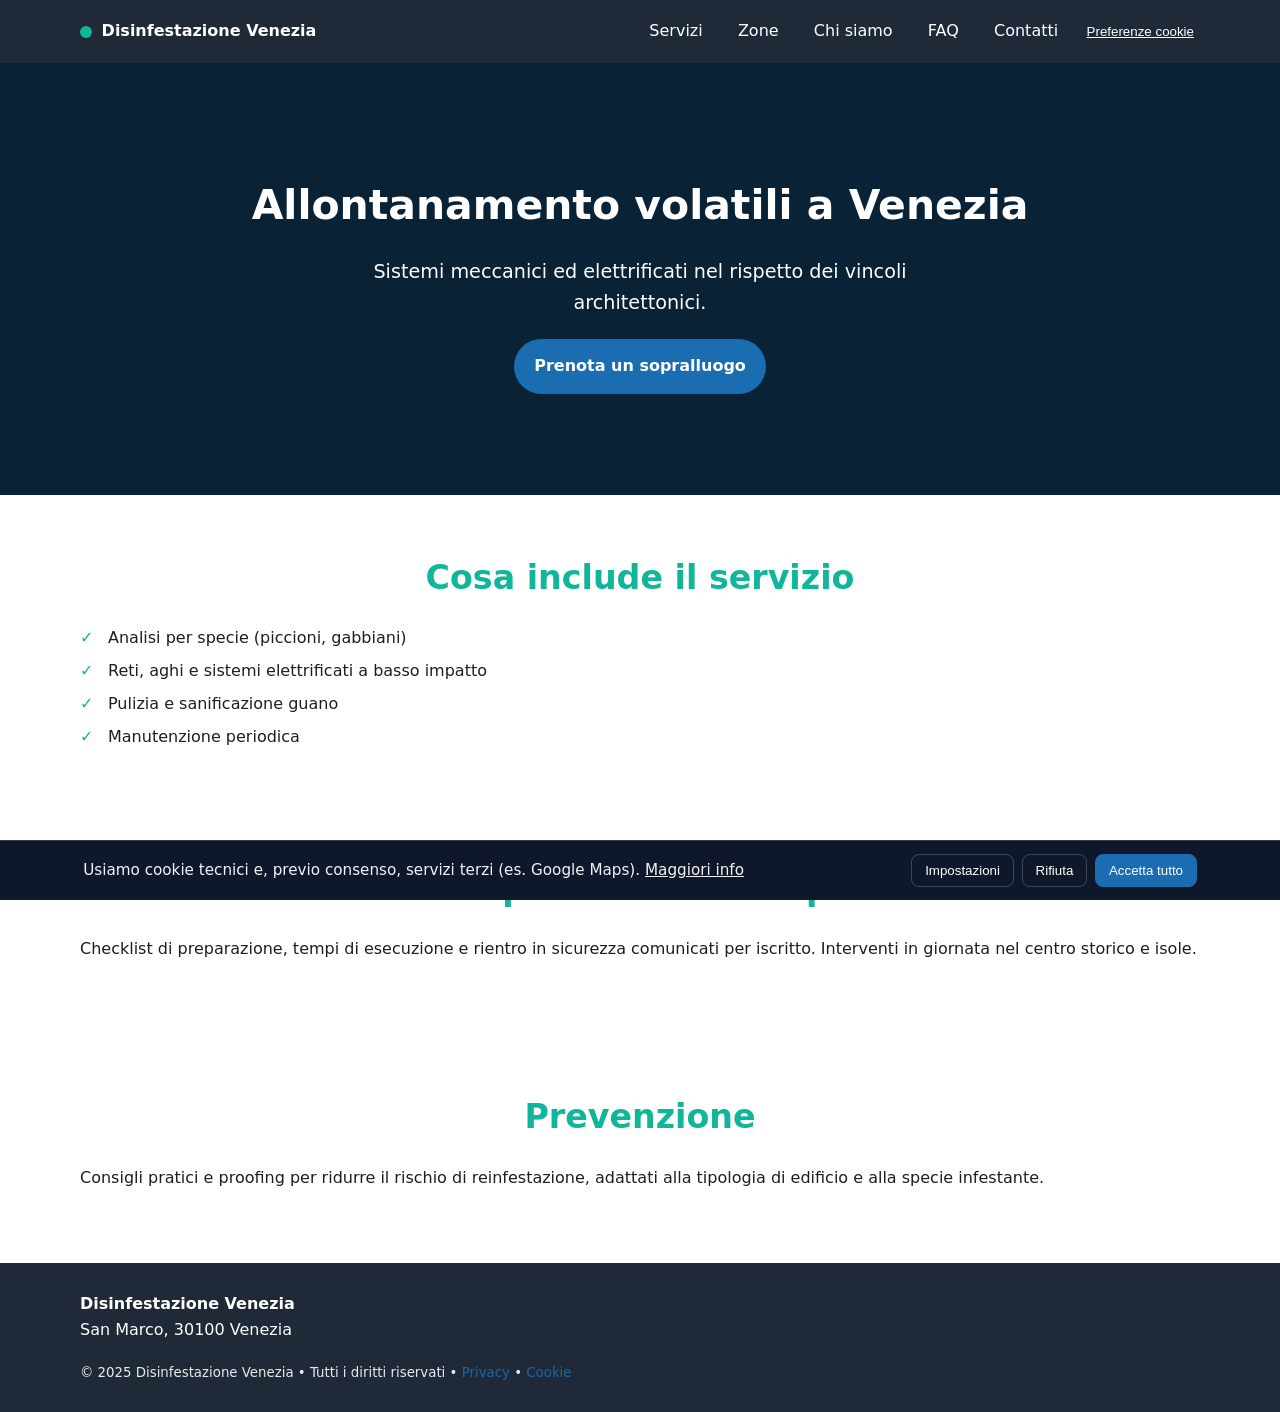
==== allontanamento-volatili.html @ 74605989 "update update" ====
<!DOCTYPE html>
<html lang="it">
<head>
  <meta charset="utf-8" />
  <meta name="viewport" content="width=device-width, initial-scale=1" />
  <title>Allontanamento Volatili Venezia | Dissuasori per Facciate e Monumenti</title>
  <meta name="description" content="Sistemi meccanici ed elettrificati nel rispetto dei vincoli architettonici." />
  <link rel="canonical" href="https://www.disinfestazionevenezia.it/allontanamento-volatili.html" />
  <link rel="icon" href="assets/img/favicon.ico" />
  <meta name="robots" content="index,follow,max-image-preview:large" />
  <meta property="og:type" content="website" />
  <meta property="og:locale" content="it_IT" />
  <meta property="og:title" content="Allontanamento Volatili Venezia | Dissuasori per Facciate e Monumenti" />
  <meta property="og:description" content="Sistemi meccanici ed elettrificati nel rispetto dei vincoli architettonici." />
  <meta property="og:url" content="https://www.disinfestazionevenezia.it/allontanamento-volatili.html" />
  <meta name="twitter:card" content="summary_large_image" />
  <link rel="stylesheet" href="assets/css/style.css">
</head>
<body>
  <nav aria-label="Principale" class="nav">
    <div class="container nav-inner">
      <a class="brand" href="index.html" aria-label="Disinfestazione Venezia">
        <span class="dot" aria-hidden="true"></span>
        <span>Disinfestazione Venezia</span>
      </a>
      <button class="hamburger" id="navToggle" aria-controls="menu" aria-expanded="false" aria-label="Apri menu">
        <span></span><span></span><span></span>
      </button>
      <div id="menu" class="menu" role="menubar">
        <a href="index.html#servizi" role="menuitem">Servizi</a>
        <a href="index.html#aree" role="menuitem">Zone</a>
        <a href="chi-siamo.html" role="menuitem">Chi siamo</a>
        <a href="index.html#faq" role="menuitem">FAQ</a>
        <a href="index.html#contatti" role="menuitem">Contatti</a>
        <button id="cookiePrefs" class="linklike" type="button">Preferenze cookie</button>
      </div>
    </div>
  </nav>

  <header class="subhero" style="--hero:url('https://media.istockphoto.com/id/1221591240/it/foto/uomo-che-indossa-una-tuta-protettiva-che-disinfetta-la-sala-di-montaggio.webp?s=2048x2048&w=is&k=20&c=J-QjBv8Hehp_ovt5HHXPzfksiluLT3TPMdTPFOhJAxs=');">
    <div class="bg" role="img" aria-label="Allontanamento volatili a Venezia a Venezia"></div>
    <div class="container">
      <h1>Allontanamento volatili a Venezia</h1>
      <p class="lead">Sistemi meccanici ed elettrificati nel rispetto dei vincoli architettonici.</p>
      <a class="btn" href="index.html#contatti">Prenota un sopralluogo</a>
    </div>
  </header>
  <main class="container">
    <section>
      <h2>Cosa include il servizio</h2>
      <ul class="bullets"><li>Analisi per specie (piccioni, gabbiani)</li><li>Reti, aghi e sistemi elettrificati a basso impatto</li><li>Pulizia e sanificazione guano</li><li>Manutenzione periodica</li></ul>
    </section>
    <section>
      <h2>Preparazione e tempi</h2>
      <p>Checklist di preparazione, tempi di esecuzione e rientro in sicurezza comunicati per iscritto. Interventi in giornata nel centro storico e isole.</p>
    </section>
    <section>
      <h2>Prevenzione</h2>
      <p>Consigli pratici e proofing per ridurre il rischio di reinfestazione, adattati alla tipologia di edificio e alla specie infestante.</p>
    </section>
  </main>

  <script type="application/ld+json">
  {"@context": "https://schema.org", "@type": "Service", "name": "Allontanamento volatili a Venezia", "areaServed": "Venezia", "provider": {"@type": "LocalBusiness", "name": "Disinfestazione Venezia", "url": "https://www.disinfestazionevenezia.it/"}, "serviceType": "Allontanamento volatili a Venezia"}
  </script>
  <script type="application/ld+json">
  {"@context": "https://schema.org", "@type": "BreadcrumbList", "itemListElement": [{"@type": "ListItem", "position": 1, "name": "Home", "item": "https://www.disinfestazionevenezia.it/"}, {"@type": "ListItem", "position": 2, "name": "Allontanamento volatili a Venezia", "item": "https://www.disinfestazionevenezia.it/allontanamento-volatili.html"}]}
  </script>

  <footer role="contentinfo">
    <div class="container">
      <div class="cols">
        <div>
          <strong>Disinfestazione Venezia</strong><br>
          <!-- <a href="tel:+390411234567">041 123 4567</a> --> <!-- Telefono commentato -->
          <span>San Marco, 30100 Venezia</span>
        </div>
        <small>© <span id="year">2025</span> Disinfestazione Venezia • Tutti i diritti riservati • <a href="privacy.html">Privacy</a> • <a href="cookie.html">Cookie</a></small>
      </div>
    </div>
  </footer>

  <!-- Bottom cookie bar + small panel -->
  <div id="cookieBar" class="cookie-bar" role="region" aria-label="Preferenze cookie" hidden>
    <div class="inner">
      <p>Usiamo cookie tecnici e, previo consenso, servizi terzi (es. Google Maps). <a href="cookie.html" target="_blank" rel="noopener">Maggiori info</a></p>
      <div class="actions">
        <button type="button" id="cookieSettings">Impostazioni</button>
        <button type="button" id="cookieReject" class="reject">Rifiuta</button>
        <button type="button" id="cookieAcceptAll" class="accept">Accetta tutto</button>
      </div>
    </div>
  </div>
  <div id="cookiePanel" class="cookie-panel" role="dialog" aria-modal="false" aria-labelledby="cookiePanelTitle">
    <h3 id="cookiePanelTitle">Preferenze cookie</h3>
    <form id="cookieFormSmall">
      <label><input type="checkbox" checked disabled> Necessari (sempre attivi)</label>
      <label><input type="checkbox" name="maps"> Mappe (Google Maps)</label>
      <label><input type="checkbox" name="analytics" disabled> Analytics (non attivi)</label>
      <div class="panel-actions">
        <button type="button" id="cookieClose">Chiudi</button>
        <button type="submit" class="save">Salva</button>
      </div>
      <p class="cookie-links" style="margin:0"><a href="cookie.html" target="_blank" rel="noopener">Dettagli cookie</a></p>
    </form>
  </div>

  <script src="assets/js/script.js" defer></script>
</body>
</html>
---- assets/css/style.css ----
:root{--primary:#0fb69a;--dark:#1f2937;--accent:#1b6db1;--muted:#f5f7f9;--text:#1b1f23}
*{box-sizing:border-box}
html{scroll-behavior:smooth}
body{margin:0;font-family:system-ui,-apple-system,Segoe UI,Roboto,Ubuntu,'Helvetica Neue',Arial,sans-serif;color:var(--text);line-height:1.65;background:#fff}
a{color:var(--accent);text-decoration:none}
a.link{border-bottom:1px dashed currentColor}
.container{width:min(1120px,92%);margin-inline:auto}
.btn{display:inline-block;background:var(--accent);color:#fff;padding:.9rem 1.25rem;border-radius:999px;font-weight:600}
.btn:hover{background:var(--primary)}
.hero,.subhero{position:relative;isolation:isolate;min-height:48vh;display:grid;place-items:center;text-align:center;color:#fff;background:#0a2236}
.hero .bg,.subhero .bg{position:absolute;inset:0;background:var(--hero) center/cover no-repeat;filter:brightness(.55);z-index:-1}
.hero h1,.subhero h1{font-size:clamp(1.8rem,3.2vw,3rem);margin:.5rem 0 1rem;font-weight:700}
.hero p,.subhero p{font-size:clamp(1rem,2.2vw,1.2rem);max-width:52ch;margin-inline:auto}
.kicker{letter-spacing:.08em;text-transform:uppercase;font-size:.85rem;opacity:.9}
.nav{position:sticky;top:0;z-index:50;background:var(--dark);color:#fff}
.nav-inner{display:flex;align-items:center;justify-content:space-between;padding:.55rem 0}
.brand{display:flex;gap:.6rem;align-items:center;color:#fff;font-weight:700}
.brand .dot{width:12px;height:12px;background:var(--primary);border-radius:50%}
.menu{display:flex;gap:.6rem;align-items:center}
.menu a{color:#fff;padding:.6rem .8rem;border-radius:.6rem}
.menu a:hover{background:rgba(255,255,255,.08)}
.linklike{background:none;border:none;color:#fff;text-decoration:underline;cursor:pointer}
.hamburger{display:none;flex-direction:column;gap:4px}
.hamburger span{width:26px;height:3px;background:#fff;border-radius:3px}
section{padding:56px 0}
h2{font-size:clamp(1.5rem,2.6vw,2.2rem);color:var(--primary);text-align:center;margin:0 0 1.2rem}
.lead{max-width:70ch;margin:0 auto 1.25rem;text-align:center}
.grid{display:grid;grid-template-columns:repeat(auto-fit,minmax(260px,1fr));gap:18px}
.card{background:var(--muted);border-radius:14px;padding:22px;display:flex;flex-direction:column;gap:.5rem}
.card h3{color:var(--accent);font-size:1.15rem;margin:.2rem 0 .4rem}
.card p{margin:0}
.icon{width:28px;height:28px;margin-right:.5rem;vertical-align:middle}
.service-head{display:flex;align-items:center;gap:.5rem}
.bullets{list-style:none;padding:0;margin:0;display:grid;gap:.4rem}
.bullets li{padding-left:28px;position:relative}
.bullets li::before{content:"✓";position:absolute;left:0;top:0;color:var(--primary);font-weight:700}
footer{background:var(--dark);color:#fff;padding:28px 0}
footer .cols{display:grid;gap:18px;grid-template-columns:1fr}
footer small{opacity:.9}
.cta-bar{position:fixed;bottom:10px;right:10px;z-index:60;display:flex;gap:10px}
.cta-bar a{box-shadow:0 10px 24px rgba(0,0,0,.15)}
@media (max-width: 900px){
  .menu{display:none}
  .hamburger{display:flex}
  .menu.open{display:flex;flex-direction:column;position:absolute;left:0;right:0;top:100%;background:var(--dark);padding:.6rem;border-bottom:1px solid rgba(255,255,255,.08)}
}
/* Forms */
input,textarea{width:100%;padding:.7rem;border:1px solid #ccd3da;border-radius:.6rem;font:inherit}
label{font-weight:600;display:block;margin:.6rem 0 .2rem}
button{cursor:pointer}
.consent-box{display:flex;align-items:flex-start;gap:.5rem}
.consent-box input{margin-top:.2rem}

/* Map */
.mapbox{background:#f5f7f9;border:1px solid #e4e7eb;border-radius:12px;padding:12px}
.mapbox .map-actions{display:flex;gap:.6rem;margin-top:.6rem}
.mapbox iframe{border:0;border-radius:12px;width:100%;height:320px}

/* Bottom cookie bar */
.cookie-bar{position:fixed;left:0;right:0;bottom:0;z-index:70;background:#0f172a;color:#fff;border-top:1px solid rgba(255,255,255,.15)}
.cookie-bar .inner{width:min(1120px,92%);margin:0 auto;display:flex;gap:14px;align-items:center;padding:.8rem .2rem}
.cookie-bar p{margin:0;flex:1;font-size:.95rem;opacity:.95}
.cookie-bar .actions{display:flex;gap:.5rem;flex-wrap:wrap}
.cookie-bar button{padding:.5rem .8rem;border-radius:.5rem;border:1px solid rgba(255,255,255,.2);background:transparent;color:#fff;cursor:pointer}
.cookie-bar .accept{background:var(--accent);border-color:var(--accent)}
.cookie-bar a{text-decoration:underline;color:#fff}

/* Small preference panel */
.cookie-panel{position:fixed;right:10px;bottom:58px;z-index:71;background:#fff;color:#111;border:1px solid #e5e7eb;border-radius:10px;box-shadow:0 10px 30px rgba(0,0,0,.15);width:340px;max-width:92%;padding:12px;display:none}
.cookie-panel h3{margin-top:0}
.cookie-panel label{display:flex;align-items:center;gap:.5rem;margin:.3rem 0}
.cookie-panel .panel-actions{display:flex;gap:.5rem;justify-content:flex-end;margin-top:.6rem}
.cookie-panel .panel-actions button{padding:.5rem .8rem;border-radius:.5rem;border:1px solid #ccd3da;background:#f9fafb}
.cookie-panel .save{background:var(--accent);border-color:var(--accent);color:#fff}

/* Kill any legacy modal */
#cookieBanner{display:none!important;visibility:hidden!important;}
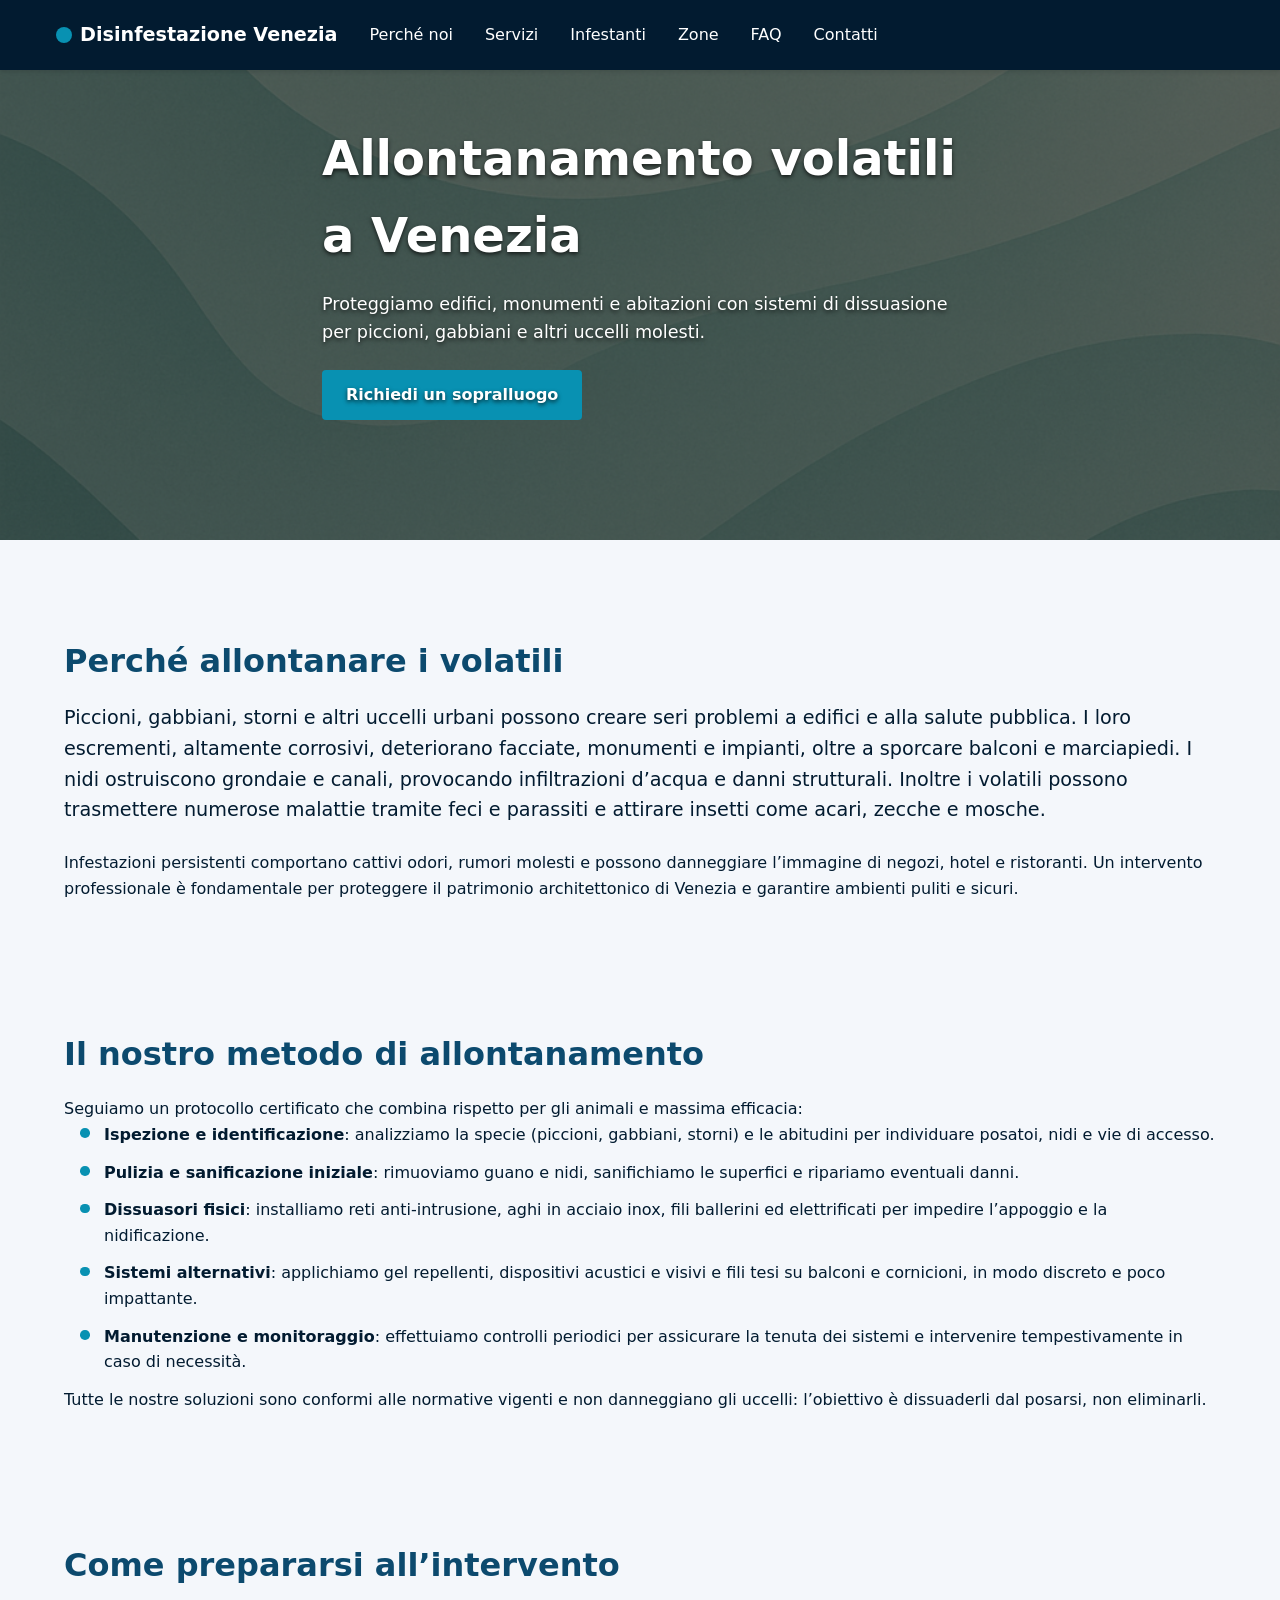
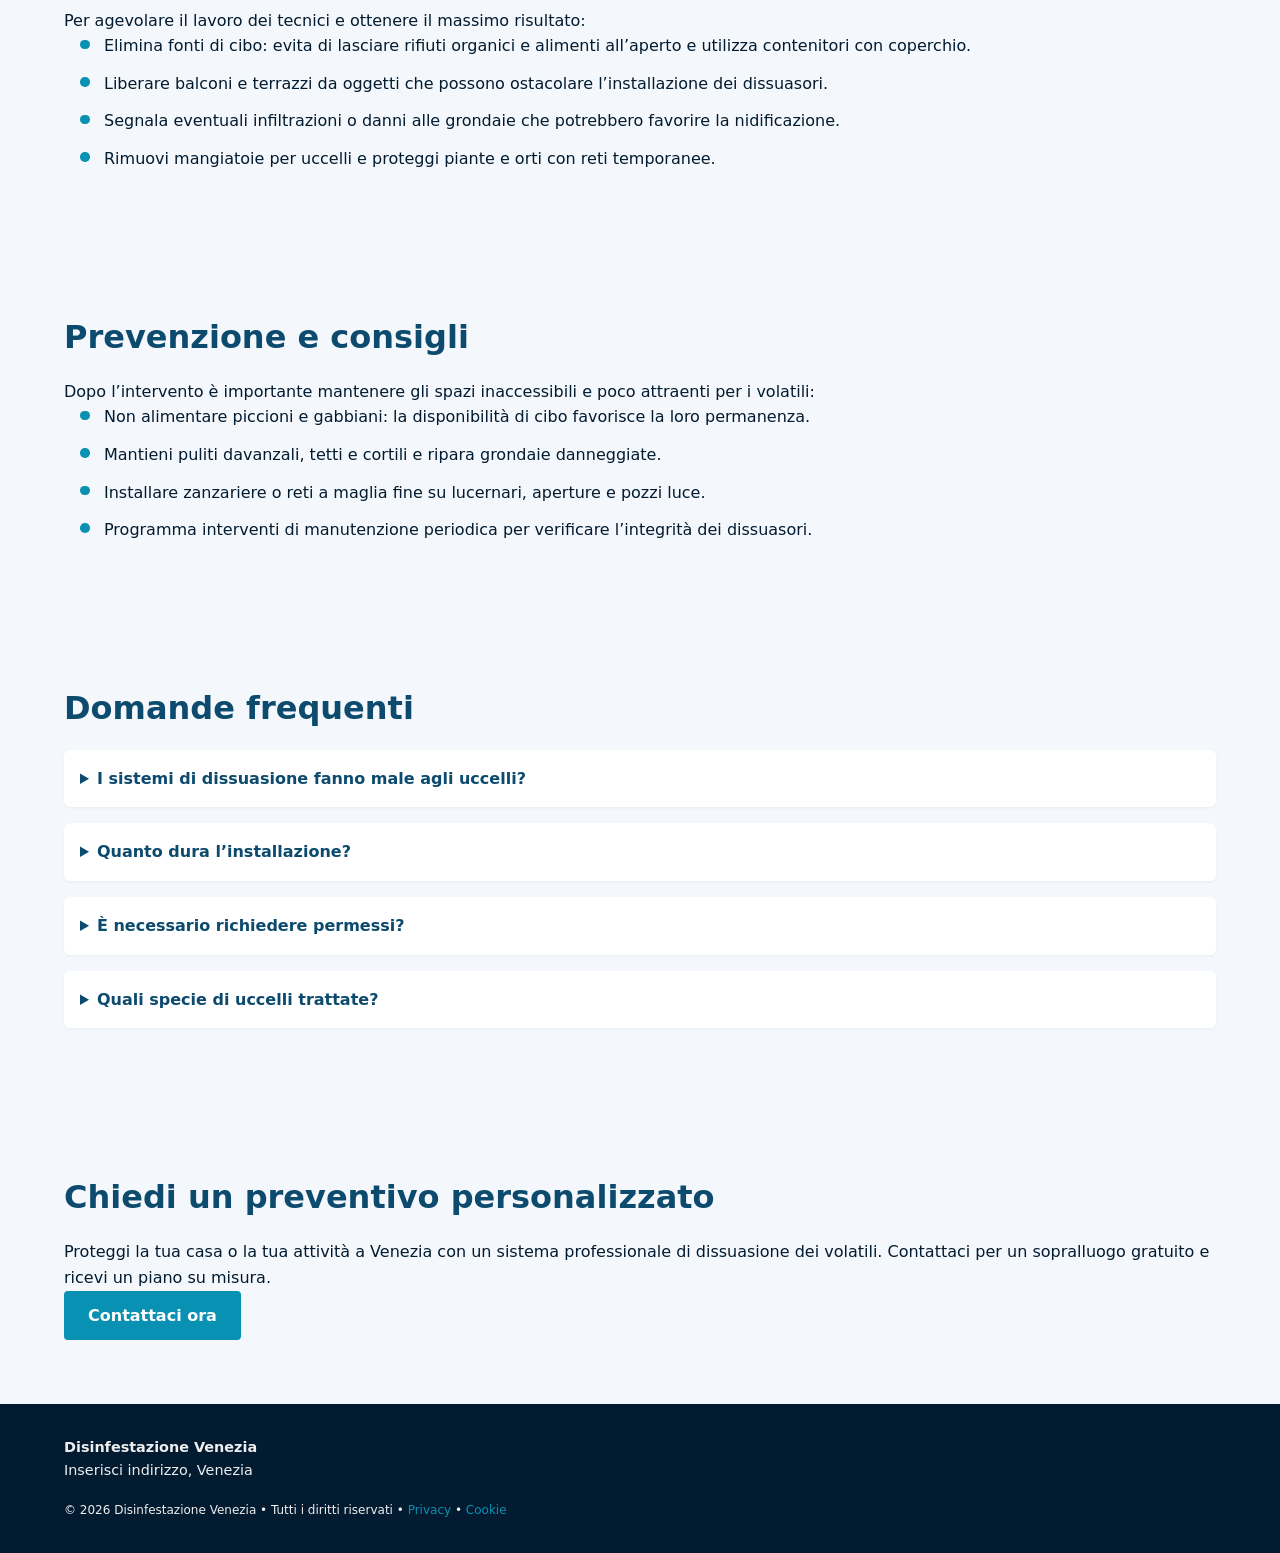
==== commit 989bc46d: "Add files via upload" ====
--- a/allontanamento-volatili.html
+++ b/allontanamento-volatili.html
@@ -3,108 +3,162 @@
 <head>
   <meta charset="utf-8" />
   <meta name="viewport" content="width=device-width, initial-scale=1" />
-  <title>Allontanamento Volatili Venezia | Dissuasori per Facciate e Monumenti</title>
-  <meta name="description" content="Sistemi meccanici ed elettrificati nel rispetto dei vincoli architettonici." />
+  <title>Allontanamento volatili a Venezia | Dissuasione Piccioni e Gabbiani</title>
+  <meta name="description" content="Servizio professionale di allontanamento volatili a Venezia. Installiamo reti, dissuasori e sistemi elettrificati per proteggere edifici da piccioni, gabbiani e altri uccelli." />
   <link rel="canonical" href="https://www.disinfestazionevenezia.it/allontanamento-volatili.html" />
-  <link rel="icon" href="assets/img/favicon.ico" />
   <meta name="robots" content="index,follow,max-image-preview:large" />
   <meta property="og:type" content="website" />
   <meta property="og:locale" content="it_IT" />
-  <meta property="og:title" content="Allontanamento Volatili Venezia | Dissuasori per Facciate e Monumenti" />
-  <meta property="og:description" content="Sistemi meccanici ed elettrificati nel rispetto dei vincoli architettonici." />
+  <meta property="og:title" content="Allontanamento volatili a Venezia" />
+  <meta property="og:description" content="Interventi professionali per dissuadere piccioni, gabbiani e altri uccelli molesti. Proteggi i tuoi edifici e monumenti a Venezia con reti, aghi e sistemi su misura." />
   <meta property="og:url" content="https://www.disinfestazionevenezia.it/allontanamento-volatili.html" />
-  <meta name="twitter:card" content="summary_large_image" />
-  <link rel="stylesheet" href="assets/css/style.css">
+  <link rel="icon" href="assets/img/favicon.ico" />
+  <link rel="stylesheet" href="style.css" />
 </head>
 <body>
-  <nav aria-label="Principale" class="nav">
-    <div class="container nav-inner">
-      <a class="brand" href="index.html" aria-label="Disinfestazione Venezia">
-        <span class="dot" aria-hidden="true"></span>
-        <span>Disinfestazione Venezia</span>
+  <!-- Navigazione -->
+  <nav aria-label="Navigazione principale">
+    <div class="container" style="display:flex;align-items:center;width:100%;">
+      <a href="index.html" class="brand" aria-label="Home Disinfestazione Venezia">
+        <span class="logo" aria-hidden="true"></span>
+        Disinfestazione&nbsp;Venezia
       </a>
-      <button class="hamburger" id="navToggle" aria-controls="menu" aria-expanded="false" aria-label="Apri menu">
+      <button class="menu-toggle" aria-label="Apri menù" aria-expanded="false">
         <span></span><span></span><span></span>
       </button>
-      <div id="menu" class="menu" role="menubar">
-        <a href="index.html#servizi" role="menuitem">Servizi</a>
-        <a href="index.html#aree" role="menuitem">Zone</a>
-        <a href="chi-siamo.html" role="menuitem">Chi siamo</a>
-        <a href="index.html#faq" role="menuitem">FAQ</a>
-        <a href="index.html#contatti" role="menuitem">Contatti</a>
-        <button id="cookiePrefs" class="linklike" type="button">Preferenze cookie</button>
-      </div>
+      <ul role="menubar">
+        <li><a href="index.html#perche" role="menuitem">Perché noi</a></li>
+        <li><a href="index.html#servizi" role="menuitem">Servizi</a></li>
+        <li><a href="index.html#pest-list" role="menuitem">Infestanti</a></li>
+        <li><a href="index.html#aree" role="menuitem">Zone</a></li>
+        <li><a href="index.html#faq" role="menuitem">FAQ</a></li>
+        <li><a href="index.html#contatti" role="menuitem">Contatti</a></li>
+      </ul>
     </div>
   </nav>
 
-  <header class="subhero" style="--hero:url('https://media.istockphoto.com/id/1221591240/it/foto/uomo-che-indossa-una-tuta-protettiva-che-disinfetta-la-sala-di-montaggio.webp?s=2048x2048&w=is&k=20&c=J-QjBv8Hehp_ovt5HHXPzfksiluLT3TPMdTPFOhJAxs=');">
-    <div class="bg" role="img" aria-label="Allontanamento volatili a Venezia a Venezia"></div>
-    <div class="container">
+  <!-- Hero -->
+  <header class="hero" style="background-image:url('assets/img/hero-volatili.png');">
+    <div class="container hero-content">
       <h1>Allontanamento volatili a Venezia</h1>
-      <p class="lead">Sistemi meccanici ed elettrificati nel rispetto dei vincoli architettonici.</p>
-      <a class="btn" href="index.html#contatti">Prenota un sopralluogo</a>
+      <p class="lead">Proteggiamo edifici, monumenti e abitazioni con sistemi di dissuasione per piccioni, gabbiani e altri uccelli molesti.</p>
+      <a class="btn" href="index.html#contatti">Richiedi un sopralluogo</a>
     </div>
   </header>
-  <main class="container">
+
+  <main class="container" style="margin-top:2rem;">
+    <!-- Perché allontanare i volatili -->
     <section>
-      <h2>Cosa include il servizio</h2>
-      <ul class="bullets"><li>Analisi per specie (piccioni, gabbiani)</li><li>Reti, aghi e sistemi elettrificati a basso impatto</li><li>Pulizia e sanificazione guano</li><li>Manutenzione periodica</li></ul>
+      <h2>Perché allontanare i volatili</h2>
+      <p class="lead">Piccioni, gabbiani, storni e altri uccelli urbani possono creare seri problemi a edifici e alla salute pubblica. I loro escrementi, altamente corrosivi, deteriorano facciate, monumenti e impianti, oltre a sporcare balconi e marciapiedi. I nidi ostruiscono grondaie e canali, provocando infiltrazioni d’acqua e danni strutturali. Inoltre i volatili possono trasmettere numerose malattie tramite feci e parassiti e attirare insetti come acari, zecche e mosche.</p>
+      <p>Infestazioni persistenti comportano cattivi odori, rumori molesti e possono danneggiare l’immagine di negozi, hotel e ristoranti. Un intervento professionale è fondamentale per proteggere il patrimonio architettonico di Venezia e garantire ambienti puliti e sicuri.</p>
     </section>
+
+    <!-- Metodo di dissuasione -->
     <section>
-      <h2>Preparazione e tempi</h2>
-      <p>Checklist di preparazione, tempi di esecuzione e rientro in sicurezza comunicati per iscritto. Interventi in giornata nel centro storico e isole.</p>
+      <h2>Il nostro metodo di allontanamento</h2>
+      <p>Seguiamo un protocollo certificato che combina rispetto per gli animali e massima efficacia:</p>
+      <ul class="bullets">
+        <li><strong>Ispezione e identificazione</strong>: analizziamo la specie (piccioni, gabbiani, storni) e le abitudini per individuare posatoi, nidi e vie di accesso.</li>
+        <li><strong>Pulizia e sanificazione iniziale</strong>: rimuoviamo guano e nidi, sanifichiamo le superfici e ripariamo eventuali danni.</li>
+        <li><strong>Dissuasori fisici</strong>: installiamo reti anti‑intrusione, aghi in acciaio inox, fili ballerini ed elettrificati per impedire l’appoggio e la nidificazione.</li>
+        <li><strong>Sistemi alternativi</strong>: applichiamo gel repellenti, dispositivi acustici e visivi e fili tesi su balconi e cornicioni, in modo discreto e poco impattante.</li>
+        <li><strong>Manutenzione e monitoraggio</strong>: effettuiamo controlli periodici per assicurare la tenuta dei sistemi e intervenire tempestivamente in caso di necessità.</li>
+      </ul>
+      <p>Tutte le nostre soluzioni sono conformi alle normative vigenti e non danneggiano gli uccelli: l’obiettivo è dissuaderli dal posarsi, non eliminarli.</p>
     </section>
+
+    <!-- Preparazione -->
     <section>
-      <h2>Prevenzione</h2>
-      <p>Consigli pratici e proofing per ridurre il rischio di reinfestazione, adattati alla tipologia di edificio e alla specie infestante.</p>
+      <h2>Come prepararsi all’intervento</h2>
+      <p>Per agevolare il lavoro dei tecnici e ottenere il massimo risultato:</p>
+      <ul class="bullets">
+        <li>Elimina fonti di cibo: evita di lasciare rifiuti organici e alimenti all’aperto e utilizza contenitori con coperchio.</li>
+        <li>Liberare balconi e terrazzi da oggetti che possono ostacolare l’installazione dei dissuasori.</li>
+        <li>Segnala eventuali infiltrazioni o danni alle grondaie che potrebbero favorire la nidificazione.</li>
+        <li>Rimuovi mangiatoie per uccelli e proteggi piante e orti con reti temporanee.</li>
+      </ul>
+    </section>
+
+    <!-- Prevenzione e consigli -->
+    <section>
+      <h2>Prevenzione e consigli</h2>
+      <p>Dopo l’intervento è importante mantenere gli spazi inaccessibili e poco attraenti per i volatili:</p>
+      <ul class="bullets">
+        <li>Non alimentare piccioni e gabbiani: la disponibilità di cibo favorisce la loro permanenza.</li>
+        <li>Mantieni puliti davanzali, tetti e cortili e ripara grondaie danneggiate.</li>
+        <li>Installare zanzariere o reti a maglia fine su lucernari, aperture e pozzi luce.</li>
+        <li>Programma interventi di manutenzione periodica per verificare l’integrità dei dissuasori.</li>
+      </ul>
+    </section>
+
+    <!-- FAQ -->
+    <section>
+      <h2>Domande frequenti</h2>
+      <details>
+        <summary>I sistemi di dissuasione fanno male agli uccelli?</summary>
+        <p>No. Tutti i sistemi che installiamo sono studiati per impedire l’appoggio o la nidificazione senza ferire o uccidere gli animali. Reti, aghi e fili vengono scelti in base al contesto e alla specie da allontanare.</p>
+      </details>
+      <details>
+        <summary>Quanto dura l’installazione?</summary>
+        <p>Dipende dalle dimensioni e dalla complessità della struttura. In genere una giornata è sufficiente per installare i dissuasori su balconi e cornicioni di un’abitazione privata; per edifici storici o superfici estese potrebbe essere necessario più tempo.</p>
+      </details>
+      <details>
+        <summary>È necessario richiedere permessi?</summary>
+        <p>Per la maggior parte degli edifici privati non sono necessari permessi. Su beni vincolati o monumenti sarà necessario richiedere l’autorizzazione alla Soprintendenza: ci occupiamo noi della documentazione e della scelta dei sistemi compatibili con il decoro architettonico.</p>
+      </details>
+      <details>
+        <summary>Quali specie di uccelli trattate?</summary>
+        <p>Interveniamo principalmente su piccioni, gabbiani, storni e passeri urbani, ma possiamo studiare soluzioni personalizzate anche per altre specie sinantrope che creano problemi negli ambienti urbani e industriali.</p>
+      </details>
+    </section>
+
+    <!-- CTA -->
+    <section>
+      <h2>Chiedi un preventivo personalizzato</h2>
+      <p>Proteggi la tua casa o la tua attività a Venezia con un sistema professionale di dissuasione dei volatili. Contattaci per un sopralluogo gratuito e ricevi un piano su misura.</p>
+      <a class="btn" href="index.html#contatti">Contattaci ora</a>
     </section>
   </main>
 
-  <script type="application/ld+json">
-  {"@context": "https://schema.org", "@type": "Service", "name": "Allontanamento volatili a Venezia", "areaServed": "Venezia", "provider": {"@type": "LocalBusiness", "name": "Disinfestazione Venezia", "url": "https://www.disinfestazionevenezia.it/"}, "serviceType": "Allontanamento volatili a Venezia"}
-  </script>
-  <script type="application/ld+json">
-  {"@context": "https://schema.org", "@type": "BreadcrumbList", "itemListElement": [{"@type": "ListItem", "position": 1, "name": "Home", "item": "https://www.disinfestazionevenezia.it/"}, {"@type": "ListItem", "position": 2, "name": "Allontanamento volatili a Venezia", "item": "https://www.disinfestazionevenezia.it/allontanamento-volatili.html"}]}
-  </script>
-
+  <!-- Footer -->
   <footer role="contentinfo">
-    <div class="container">
-      <div class="cols">
-        <div>
-          <strong>Disinfestazione Venezia</strong><br>
-          <!-- <a href="tel:+390411234567">041 123 4567</a> --> <!-- Telefono commentato -->
-          <span>San Marco, 30100 Venezia</span>
-        </div>
-        <small>© <span id="year">2025</span> Disinfestazione Venezia • Tutti i diritti riservati • <a href="privacy.html">Privacy</a> • <a href="cookie.html">Cookie</a></small>
+    <div class="container footer-cols">
+      <div>
+        <strong>Disinfestazione&nbsp;Venezia</strong><br />
+        <span><!-- placeholder --> Inserisci indirizzo, Venezia</span>
+      </div>
+      <div>
+        <small>© <span id="year"></span> Disinfestazione&nbsp;Venezia • Tutti i diritti riservati • <a href="privacy.html">Privacy</a> • <a href="cookie.html">Cookie</a></small>
       </div>
     </div>
   </footer>
 
-  <!-- Bottom cookie bar + small panel -->
-  <div id="cookieBar" class="cookie-bar" role="region" aria-label="Preferenze cookie" hidden>
-    <div class="inner">
-      <p>Usiamo cookie tecnici e, previo consenso, servizi terzi (es. Google Maps). <a href="cookie.html" target="_blank" rel="noopener">Maggiori info</a></p>
-      <div class="actions">
-        <button type="button" id="cookieSettings">Impostazioni</button>
-        <button type="button" id="cookieReject" class="reject">Rifiuta</button>
-        <button type="button" id="cookieAcceptAll" class="accept">Accetta tutto</button>
-      </div>
-    </div>
-  </div>
-  <div id="cookiePanel" class="cookie-panel" role="dialog" aria-modal="false" aria-labelledby="cookiePanelTitle">
-    <h3 id="cookiePanelTitle">Preferenze cookie</h3>
-    <form id="cookieFormSmall">
-      <label><input type="checkbox" checked disabled> Necessari (sempre attivi)</label>
-      <label><input type="checkbox" name="maps"> Mappe (Google Maps)</label>
-      <label><input type="checkbox" name="analytics" disabled> Analytics (non attivi)</label>
-      <div class="panel-actions">
-        <button type="button" id="cookieClose">Chiudi</button>
-        <button type="submit" class="save">Salva</button>
-      </div>
-      <p class="cookie-links" style="margin:0"><a href="cookie.html" target="_blank" rel="noopener">Dettagli cookie</a></p>
-    </form>
-  </div>
+  <!-- Structured data -->
+  <script type="application/ld+json">
+  {
+    "@context": "https://schema.org",
+    "@type": "Service",
+    "name": "Allontanamento volatili a Venezia",
+    "serviceType": "Allontanamento volatili",
+    "areaServed": "Venezia",
+    "provider": {
+      "@type": "LocalBusiness",
+      "name": "Disinfestazione Venezia",
+      "url": "https://www.disinfestazionevenezia.it/"
+    }
+  }
+  </script>
 
-  <script src="assets/js/script.js" defer></script>
+  <script src="script.js" defer></script>
+  <script>
+    // Aggiorna l'anno nel footer
+    document.addEventListener('DOMContentLoaded', () => {
+      const yearSpan = document.getElementById('year');
+      if (yearSpan) {
+        yearSpan.textContent = new Date().getFullYear();
+      }
+    });
+  </script>
 </body>
 </html>
--- a/style.css
+++ b/style.css
@@ -0,0 +1,338 @@
+/*
+  Modern and accessible styles for the Disinfestazione Venezia website.
+  The design uses a clean layout with generous whitespace and a restrained
+  colour palette inspired by the Venetian lagoon. The CSS is mobile‑first
+  and progressively enhances larger screens with additional layout rules.
+*/
+
+/* Variables for colours and spacing */
+:root {
+  --colour-primary: #0c4a6e;      /* deep blue for headers and accents */
+  --colour-secondary: #0891b2;    /* teal for buttons and highlights */
+  --colour-light: #f4f7fb;        /* very light grey for backgrounds */
+  --colour-dark: #021b30;         /* almost black for text */
+  --colour-accent: #eab308;       /* warm gold accent */
+  --max-width: 1200px;
+  --header-height: 70px;
+  --transition: 0.3s ease;
+}
+
+/* Global resets */
+* {
+  box-sizing: border-box;
+  margin: 0;
+  padding: 0;
+}
+
+body {
+  font-family: system-ui, -apple-system, BlinkMacSystemFont, "Segoe UI",
+    Roboto, Oxygen, Ubuntu, Cantarell, "Open Sans", "Helvetica Neue",
+    sans-serif;
+  line-height: 1.6;
+  color: var(--colour-dark);
+  background-color: var(--colour-light);
+}
+
+a {
+  color: var(--colour-secondary);
+  text-decoration: none;
+}
+a:hover {
+  text-decoration: underline;
+}
+
+img {
+  max-width: 100%;
+  display: block;
+}
+
+/* Container */
+.container {
+  width: 90%;
+  max-width: var(--max-width);
+  margin: 0 auto;
+}
+
+/* Navigation */
+nav {
+  position: fixed;
+  top: 0;
+  left: 0;
+  width: 100%;
+  height: var(--header-height);
+  background: var(--colour-dark);
+  color: white;
+  display: flex;
+  align-items: center;
+  z-index: 1000;
+  box-shadow: 0 2px 4px rgba(0, 0, 0, 0.1);
+}
+
+nav .brand {
+  font-weight: bold;
+  font-size: 1.2rem;
+  display: flex;
+  align-items: center;
+  /* Prevent the site name from breaking onto multiple lines */
+  white-space: nowrap;
+}
+nav .brand span.logo {
+  width: 1rem;
+  height: 1rem;
+  border-radius: 50%;
+  background: var(--colour-secondary);
+  margin-right: 0.5rem;
+}
+
+nav ul {
+  list-style: none;
+  display: none;
+  position: absolute;
+  top: var(--header-height);
+  left: 0;
+  width: 100%;
+  background: var(--colour-dark);
+}
+nav li {
+  border-bottom: 1px solid rgba(255, 255, 255, 0.1);
+}
+nav a {
+  display: block;
+  padding: 1rem;
+  color: white;
+}
+nav a:hover {
+  background: var(--colour-secondary);
+}
+
+/* Hamburger button */
+.menu-toggle {
+  margin-left: auto;
+  margin-right: 1rem;
+  border: none;
+  background: transparent;
+  cursor: pointer;
+  display: flex;
+  flex-direction: column;
+  gap: 5px;
+}
+.menu-toggle span {
+  width: 25px;
+  height: 3px;
+  background: white;
+  transition: var(--transition);
+}
+
+/* Show menu on toggle */
+nav.open ul {
+  display: block;
+}
+
+/* Hero section */
+.hero {
+  position: relative;
+  height: 60vh;
+  background-size: cover;
+  background-position: center;
+  display: flex;
+  align-items: center;
+  color: white;
+  text-shadow: 0 2px 4px rgba(0, 0, 0, 0.7);
+}
+
+.hero::after {
+  content: "";
+  position: absolute;
+  top: 0;
+  left: 0;
+  right: 0;
+  bottom: 0;
+  background: rgba(0, 0, 0, 0.5);
+}
+
+.hero .hero-content {
+  position: relative;
+  z-index: 1;
+  max-width: 700px;
+  padding: 2rem;
+}
+.hero h1 {
+  font-size: 2.5rem;
+  margin-bottom: 1rem;
+}
+.hero p {
+  font-size: 1.1rem;
+  margin-bottom: 1.5rem;
+}
+.btn {
+  display: inline-block;
+  background: var(--colour-secondary);
+  color: white;
+  padding: 0.75rem 1.5rem;
+  border-radius: 4px;
+  transition: var(--transition);
+  font-weight: 600;
+}
+.btn:hover {
+  background: var(--colour-accent);
+  color: var(--colour-dark);
+}
+
+/* Section headings */
+section {
+  padding: 4rem 0;
+}
+section h2 {
+  font-size: 2rem;
+  color: var(--colour-primary);
+  margin-bottom: 1rem;
+}
+section p.lead {
+  font-size: 1.2rem;
+  margin-bottom: 1.5rem;
+}
+
+/* Cards for services and pests */
+.cards {
+  display: grid;
+  grid-template-columns: 1fr;
+  gap: 1.5rem;
+}
+.card {
+  background: white;
+  border-radius: 8px;
+  box-shadow: 0 2px 4px rgba(0, 0, 0, 0.05);
+  padding: 1.5rem;
+  transition: var(--transition);
+}
+.card:hover {
+  box-shadow: 0 4px 8px rgba(0, 0, 0, 0.1);
+}
+.card h3 {
+  margin-bottom: 0.5rem;
+  color: var(--colour-primary);
+}
+.card p {
+  margin-bottom: 1rem;
+}
+.card a {
+  font-weight: 600;
+  color: var(--colour-secondary);
+}
+.card a:hover {
+  color: var(--colour-accent);
+}
+
+/* Bulleted lists */
+.bullets {
+  list-style: none;
+  padding-left: 1rem;
+}
+.bullets li {
+  position: relative;
+  padding-left: 1.5rem;
+  margin-bottom: 0.75rem;
+}
+.bullets li::before {
+  content: "";
+  position: absolute;
+  left: 0;
+  top: 0.4rem;
+  width: 0.6rem;
+  height: 0.6rem;
+  background: var(--colour-secondary);
+  border-radius: 50%;
+}
+
+/* FAQ section */
+details {
+  background: white;
+  border-radius: 6px;
+  padding: 1rem;
+  margin-bottom: 1rem;
+  box-shadow: 0 1px 3px rgba(0, 0, 0, 0.05);
+}
+details summary {
+  cursor: pointer;
+  font-weight: 600;
+  color: var(--colour-primary);
+}
+
+/* Contact form */
+form {
+  display: flex;
+  flex-direction: column;
+  gap: 0.75rem;
+}
+form label {
+  font-weight: 600;
+}
+form input,
+form textarea {
+  padding: 0.5rem;
+  border: 1px solid #ccc;
+  border-radius: 4px;
+  font-size: 1rem;
+}
+form textarea {
+  resize: vertical;
+  min-height: 120px;
+}
+form button[type="submit"] {
+  align-self: start;
+}
+
+/* Footer */
+footer {
+  background: var(--colour-dark);
+  color: #eee;
+  padding: 2rem 0;
+  font-size: 0.9rem;
+}
+footer a {
+  color: var(--colour-secondary);
+}
+footer .footer-cols {
+  display: flex;
+  flex-direction: column;
+  gap: 1rem;
+}
+
+/* Responsive design */
+@media (min-width: 600px) {
+  .cards {
+    grid-template-columns: repeat(2, 1fr);
+  }
+  nav ul {
+    display: flex;
+    position: static;
+    background: none;
+    height: var(--header-height);
+  }
+  nav li {
+    border: none;
+  }
+  nav a {
+    padding: 0 1rem;
+    line-height: var(--header-height);
+  }
+  nav .menu-toggle {
+    display: none;
+  }
+}
+
+@media (min-width: 900px) {
+  .cards {
+    grid-template-columns: repeat(3, 1fr);
+  }
+  .hero h1 {
+    font-size: 3rem;
+  }
+}
+
+/* Adjust the brand font size on very small screens */
+@media (max-width: 360px) {
+  nav .brand {
+    font-size: 1rem;
+  }
+}
